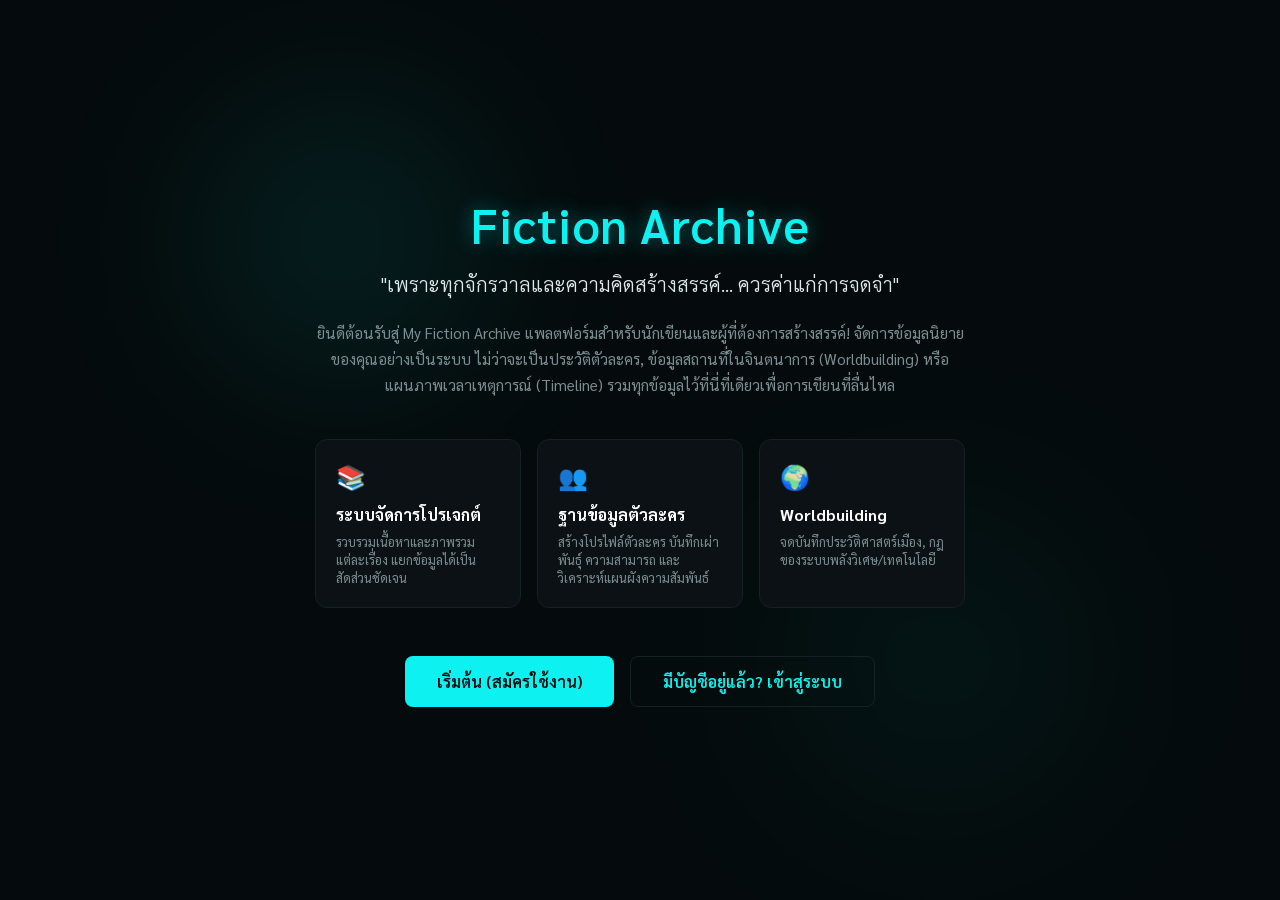
==== index.html @ 6396f3a5 "Add files via upload" ====
<!DOCTYPE html>
<html lang="th">
<head>
    <meta charset="UTF-8">
    <meta name="viewport" content="width=device-width, initial-scale=1.0">
    <title>Welcome to Fiction Archive</title>
    <!-- เรียกใช้สไตล์ของแอป -->
    <link rel="stylesheet" href="style.css">
    <link rel="stylesheet" href="style_welcome.css">
    <!-- นำเข้า Google Fonts -->
    <link rel="preconnect" href="https://fonts.googleapis.com">
    <link rel="preconnect" href="https://fonts.gstatic.com" crossorigin>
    <link href="https://fonts.googleapis.com/css2?family=Sarabun:wght@300;400;600&display=swap" rel="stylesheet">
    
</head>
<body>

    <div class="welcome-container">
        <div class="welcome-content">
            
            <!-- ส่วนแบรนด์และคำเปรย -->
            <h1 class="app-brand">Fiction Archive</h1>
            <p class="app-tagline">"เพราะทุกจักรวาลและความคิดสร้างสรรค์... ควรค่าแก่การจดจำ"</p>
            <p class="app-description">
                ยินดีต้อนรับสู่ My Fiction Archive แพลตฟอร์มสำหรับนักเขียนและผู้ที่ต้องการสร้างสรรค์! จัดการข้อมูลนิยายของคุณอย่างเป็นระบบ 
                ไม่ว่าจะเป็นประวัติตัวละคร, ข้อมูลสถานที่ในจินตนาการ (Worldbuilding) หรือแผนภาพเวลาเหตุการณ์ (Timeline) 
                รวมทุกข้อมูลไว้ที่นี่ที่เดียวเพื่อการเขียนที่ลื่นไหล
            </p>

            <!-- แสดงฟีเจอร์หลัก (3 คอลัมน์) -->
            <div class="features-showcase">
                <div class="feature-box">
                    <span class="feature-icon">📚</span>
                    <h3>ระบบจัดการโปรเจกต์</h3>
                    <p>รวบรวมเนื้อหาและภาพรวมแต่ละเรื่อง แยกข้อมูลได้เป็นสัดส่วนชัดเจน</p>
                </div>
                <div class="feature-box">
                    <span class="feature-icon">👥</span>
                    <h3>ฐานข้อมูลตัวละคร</h3>
                    <p>สร้างโปรไฟล์ตัวละคร บันทึกเผ่าพันธุ์ ความสามารถ และวิเคราะห์แผนผังความสัมพันธ์</p>
                </div>
                <div class="feature-box">
                    <span class="feature-icon">🌍</span>
                    <h3>Worldbuilding</h3>
                    <p>จดบันทึกประวัติศาสตร์เมือง, กฎของระบบพลังวิเศษ/เทคโนโลยี</p>
                </div>
            </div>

            <!-- กลุ่มปุ่มนำทางหลัก -->
            <div class="welcome-actions">
                <a href="register.html" class="btn-welcome btn-primary-neon">เริ่มต้น (สมัครใช้งาน)</a>
                <a href="login.html" class="btn-welcome btn-secondary-neon">มีบัญชีอยู่แล้ว? เข้าสู่ระบบ</a>
            </div>

        </div>
    </div>

</body>
</html>
---- style.css ----
/* --- CSS Reset & Base --- */
* {
    margin: 0;
    padding: 0;
    box-sizing: border-box;
}

body {
    font-family: 'Sarabun', sans-serif;
    background-color: #050b0c; /* สีดำโทนน้ำเงิน-เขียวเข้มลึกมาก เพื่อให้เข้ากับสีเรืองแสง */
    color: #b2c4c7; /* สีตัวอักษรเทาอมฟ้าอ่อน สบายตา */
    overflow-x: hidden;
}

/* --- Layout Container (3 Columns) --- */
.dashboard-container {
    display: grid;
    grid-template-columns: 260px 1fr 320px; 
    height: 100vh;
}

/* --- 1. Sidebar Navigation --- */
.sidebar {
    background-color: #0b1114; /* สีเทาเข้มโทนเย็น */
    color: #e0e9eb;
    display: flex;
    flex-direction: column;
    justify-content: space-between;
    padding: 24px;
    border-right: 1px solid #142126; /* เส้นขอบโทนเขียว-น้ำเงินเข้ม */
}

.sidebar-brand h2 {
    font-size: 1.4rem;
    font-weight: 600;
    color: #0EF1F1; /* สีฟ้าเรืองแสงหลักของแบรนด์ */
    text-shadow: 0 0 12px rgba(14, 241, 241, 0.5); /* เอฟเฟกต์เรืองแสงนีออน */
}

.sidebar-menu {
    display: flex;
    flex-direction: column;
    gap: 8px;
    margin-top: 40px;
    flex-grow: 1;
}

.menu-item {
    display: flex;
    align-items: center;
    gap: 12px;
    padding: 12px 16px;
    color: #657e85; /* สีเมนูปกติเทาหม่น */
    text-decoration: none;
    border-radius: 8px;
    transition: all 0.2s;
}

.menu-item:hover {
    background-color: #111e24;
    color: #0EF1F1; /* เปลี่ยนเป็นสีฟ้าเรืองแสงเมื่อ Hover */
}

.menu-item.active {
    background-color: rgba(14, 241, 241, 0.15); /* พื้นหลังเมนูแบบโปร่งแสงสีฟ้า */
    color: #0EF1F1;
    border-left: 4px solid #0EF1F1; /* เส้นขอบซ้ายเน้นเมนูที่ใช้งาน */
    font-weight: 600;
}

.sidebar-footer {
    border-top: 1px solid #142126;
    padding-top: 16px;
}

.user-profile {
    display: flex;
    align-items: center;
    gap: 12px;
}

.avatar {
    width: 40px;
    height: 40px;
    background-color: #0EF1F1; /* อวตารผู้ใช้สีฟ้าเรืองแสง */
    color: #050b0c; /* ตัวอักษรสีเข้มเพื่อตัดกัน */
    border-radius: 50%;
    display: flex;
    align-items: center;
    justify-content: center;
    font-weight: bold;
    box-shadow: 0 0 10px rgba(14, 241, 241, 0.3);
}

.username {
    display: block;
    font-size: 0.9rem;
    font-weight: 600;
    color: #ffffff;
}

.role {
    font-size: 0.75rem;
    color: #657e85;
}

/* --- 2. Main Content Area --- */
.main-content {
    background-color: #050b0c; 
    padding: 32px;
    overflow-y: auto;
}

.main-header {
    display: flex;
    justify-content: space-between;
    align-items: center;
    margin-bottom: 32px;
}

.search-bar input {
    width: 400px;
    padding: 10px 16px;
    background-color: #0b1114;
    border: 1px solid #142126;
    border-radius: 8px;
    outline: none;
    font-size: 0.9rem;
    color: #ffffff;
    transition: border 0.2s;
}

.search-bar input:focus {
    border-color: #0EF1F1; /* ขอบเปลี่ยนเป็นสีฟ้าเรืองแสงเมื่อโฟกัส */
    box-shadow: 0 0 8px rgba(14, 241, 241, 0.2);
}

.btn-create {
    background-color: #0EF1F1; /* ปุ่มสร้างหลักสีฟ้าเรืองแสง */
    color: #050b0c; /* อักษรด้านในสีเข้มเพื่อให้มองเห็นชัดเจน */
    border: none;
    padding: 10px 20px;
    border-radius: 8px;
    font-weight: 600;
    cursor: pointer;
    transition: background 0.2s, box-shadow 0.2s;
}

.btn-create:hover {
    background-color: #00d6d6; /* ดรอปความสว่างลงเล็กน้อยตอน Hover */
    box-shadow: 0 0 15px rgba(14, 241, 241, 0.5); /* เพิ่มความเรืองแสงสีฟ้ารอบปุ่ม */
}

.welcome-banner {
    background: linear-gradient(135deg, #0b1114, #050b0c); 
    border-left: 5px solid #0EF1F1; /* เส้นขอบแบนเนอร์สีฟ้าเรืองแสง */
    color: #ffffff;
    padding: 32px;
    border-radius: 16px;
    margin-bottom: 32px;
}

.welcome-banner h1 {
    font-size: 1.8rem;
    margin-bottom: 8px;
    color: #ffffff;
}

.welcome-banner p {
    font-size: 1rem;
    color: #7b8e91;
}

/* Projects Grid */
.section-header {
    display: flex;
    justify-content: space-between;
    align-items: center;
    margin-bottom: 16px;
}

.section-header h3 {
    color: #ffffff;
}

.link-more {
    color: #0EF1F1;
    text-decoration: none;
    font-size: 0.9rem;
}

.link-more:hover {
    text-decoration: underline;
}

.projects-grid {
    display: grid;
    grid-template-columns: repeat(auto-fill, minmax(280px, 1fr));
    gap: 24px;
}

.pc-project-card {
    background-color: #0b1114;
    border-radius: 12px;
    overflow: hidden;
    border: 1px solid #142126;
    transition: transform 0.2s, border-color 0.2s;
    cursor: pointer;
}

.pc-project-card:hover {
    transform: translateY(-4px);
    border-color: #0EF1F1; /* เมื่อเอาเมาส์จ่อ ขอบการ์ดจะเปลี่ยนเป็นสีฟ้าเรืองแสง */
    box-shadow: 0 4px 20px rgba(14, 241, 241, 0.1);
}

.card-cover {
    height: 120px;
}
/* ไล่เฉดสีหน้าปกให้เป็นโทนฟ้า-เขียวน้ำทะเลดาร์ก */
.card-cover.fantasy { background: linear-gradient(to bottom, #004d4d, #0b1114); }
.card-cover.drama { background: linear-gradient(to bottom, #002b3d, #0b1114); }

.card-body {
    padding: 16px;
}

.card-body h4 {
    font-size: 1.1rem;
    margin-bottom: 6px;
    color: #ffffff;
}

.card-body .desc {
    font-size: 0.85rem;
    color: #7b8e91;
    margin-bottom: 12px;
}

.card-footer {
    font-size: 0.75rem;
    color: #485b61;
    border-top: 1px solid #142126;
    padding-top: 8px;
}

/* --- 3. Right Panel Widgets --- */
.right-panel {
    background-color: #0b1114;
    border-left: 1px solid #142126;
    padding: 32px 24px;
    display: flex;
    flex-direction: column;
    gap: 24px;
    overflow-y: auto;
}

.widget h4 {
    font-size: 1rem;
    margin-bottom: 16px;
    color: #ffffff;
    border-bottom: 2px solid #142126;
    padding-bottom: 8px;
}

.stat-item {
    display: flex;
    justify-content: space-between;
    padding: 10px 0;
    border-bottom: 1px solid #142126;
    font-size: 0.9rem;
    color: #7b8e91;
}

.stat-value {
    font-weight: 600;
    color: #0EF1F1; /* ตัวเลขสถิติเน้นสีฟ้า #0EF1F1 เด่นชัด */
    text-shadow: 0 0 5px rgba(14, 241, 241, 0.3);
}

.activity-list {
    list-style: none;
    display: flex;
    flex-direction: column;
    gap: 12px;
    font-size: 0.85rem;
}

.activity-list li {
    line-height: 1.4;
    color: #7b8e91;
}
---- style_welcome.css ----
.welcome-container {
    display: flex;
    flex-direction: column;
    justify-content: center;
    align-items: center;
    min-height: 100vh;
    background-color: #050b0c;
    padding: 40px 20px;
    text-align: center;
    position: relative;
    overflow: hidden;
}

.welcome-container::before {
    content: '';
    position: absolute;
    width: 300px;
    height: 300px;
    background: rgba(14, 241, 241, 0.08);
    border-radius: 50%;
    filter: blur(80px);
    top: 10%;
    left: 15%;
    pointer-events: none;
}

.welcome-container::after {
    content: '';
    position: absolute;
    width: 300px;
    height: 300px;
    background: rgba(14, 241, 241, 0.05);
    border-radius: 50%;
    filter: blur(100px);
    bottom: 10%;
    right: 15%;
    pointer-events: none;
}

.welcome-content {
    max-width: 650px;
    z-index: 2;
}

.app-brand {
    font-size: 3rem;
    font-weight: 600;
    color: #0EF1F1;
    text-shadow: 0 0 20px rgba(14, 241, 241, 0.4);
    margin-bottom: 16px;
    letter-spacing: 1px;
}

.app-tagline {
    font-size: 1.25rem;
    color: #e0e9eb;
    margin-bottom: 24px;
    font-weight: 300;
}

.app-description {
    font-size: 0.95rem;
    color: #7b8e91;
    line-height: 1.7;
    margin-bottom: 40px;
}

/* กล่องแสดงฟีเจอร์หลัก (Features Highlight) */
.features-showcase {
    display: grid;
    grid-template-columns: repeat(3, 1fr);
    gap: 16px;
    margin-bottom: 48px;
    text-align: left;
}

.feature-box {
    background-color: #0b1114;
    border: 1px solid #142126;
    border-radius: 12px;
    padding: 20px;
    transition: transform 0.2s, border-color 0.2s;
}

.feature-box:hover {
    transform: translateY(-4px);
    border-color: #0EF1F1;
}

.feature-icon {
    font-size: 1.5rem;
    margin-bottom: 12px;
    display: inline-block;
}

.feature-box h3 {
    color: #ffffff;
    font-size: 1rem;
    margin-bottom: 8px;
}

.feature-box p {
    color: #7b8e91;
    font-size: 0.8rem;
    line-height: 1.4;
}

/* กลุ่มปุ่มเชื่อมโยง (Action Buttons) */
.welcome-actions {
    display: flex;
    justify-content: center;
    gap: 16px;
    flex-wrap: wrap;
}

.btn-welcome {
    padding: 14px 32px;
    font-size: 1rem;
    font-weight: 600;
    border-radius: 8px;
    cursor: pointer;
    text-decoration: none;
    transition: all 0.2s;
    display: inline-flex;
    align-items: center;
    justify-content: center;
}

/* ปุ่มหลัก สมัครสมาชิก (เด่นเรืองแสง) */
.btn-primary-neon {
    background-color: #0EF1F1;
    color: #050b0c;
    border: none;
}

.btn-primary-neon:hover {
    background-color: #00d6d6;
    box-shadow: 0 0 20px rgba(14, 241, 241, 0.6);
}

/* ปุ่มรอง เข้าสู่ระบบ */
.btn-secondary-neon {
    background-color: transparent;
    color: #0EF1F1;
    border: 1px solid #142126;
}

.btn-secondary-neon:hover {
    background-color: rgba(14, 241, 241, 0.1);
    border-color: #0EF1F1;
}

        /* สไตล์ Responsive สำหรับหน้าจอมือถือ */
@media (max-width: 600px) {
    .app-brand {
        font-size: 2.2rem;
    }
    .features-showcase {
        grid-template-columns: 1fr;
    }
    .welcome-actions {
        flex-direction: column;
        width: 100%;
    }
    .btn-welcome {
        width: 100%;
    }
}
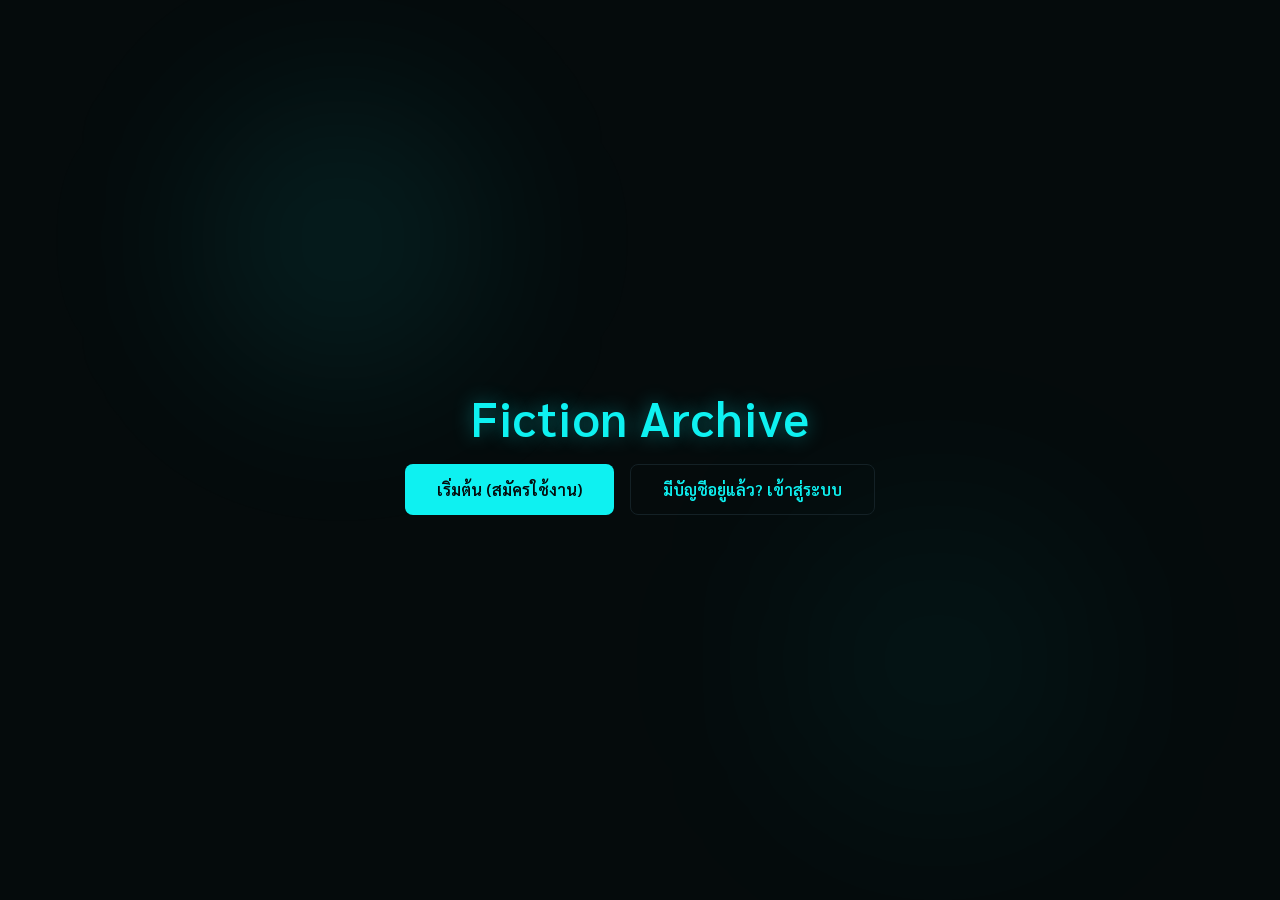
==== commit 1772917b: "Update index.html" ====
--- a/index.html
+++ b/index.html
@@ -5,8 +5,8 @@
     <meta name="viewport" content="width=device-width, initial-scale=1.0">
     <title>Welcome to Fiction Archive</title>
     <!-- เรียกใช้สไตล์ของแอป -->
-    <link rel="stylesheet" href="style.css">
-    <link rel="stylesheet" href="style_welcome.css">
+    <link rel="stylesheet" href="css/style.css">
+    <link rel="stylesheet" href="css/style_welcome.css">
     <!-- นำเข้า Google Fonts -->
     <link rel="preconnect" href="https://fonts.googleapis.com">
     <link rel="preconnect" href="https://fonts.gstatic.com" crossorigin>
@@ -19,32 +19,7 @@
         <div class="welcome-content">
             
             <!-- ส่วนแบรนด์และคำเปรย -->
-            <h1 class="app-brand">Fiction Archive</h1>
-            <p class="app-tagline">"เพราะทุกจักรวาลและความคิดสร้างสรรค์... ควรค่าแก่การจดจำ"</p>
-            <p class="app-description">
-                ยินดีต้อนรับสู่ My Fiction Archive แพลตฟอร์มสำหรับนักเขียนและผู้ที่ต้องการสร้างสรรค์! จัดการข้อมูลนิยายของคุณอย่างเป็นระบบ 
-                ไม่ว่าจะเป็นประวัติตัวละคร, ข้อมูลสถานที่ในจินตนาการ (Worldbuilding) หรือแผนภาพเวลาเหตุการณ์ (Timeline) 
-                รวมทุกข้อมูลไว้ที่นี่ที่เดียวเพื่อการเขียนที่ลื่นไหล
-            </p>
-
-            <!-- แสดงฟีเจอร์หลัก (3 คอลัมน์) -->
-            <div class="features-showcase">
-                <div class="feature-box">
-                    <span class="feature-icon">📚</span>
-                    <h3>ระบบจัดการโปรเจกต์</h3>
-                    <p>รวบรวมเนื้อหาและภาพรวมแต่ละเรื่อง แยกข้อมูลได้เป็นสัดส่วนชัดเจน</p>
-                </div>
-                <div class="feature-box">
-                    <span class="feature-icon">👥</span>
-                    <h3>ฐานข้อมูลตัวละคร</h3>
-                    <p>สร้างโปรไฟล์ตัวละคร บันทึกเผ่าพันธุ์ ความสามารถ และวิเคราะห์แผนผังความสัมพันธ์</p>
-                </div>
-                <div class="feature-box">
-                    <span class="feature-icon">🌍</span>
-                    <h3>Worldbuilding</h3>
-                    <p>จดบันทึกประวัติศาสตร์เมือง, กฎของระบบพลังวิเศษ/เทคโนโลยี</p>
-                </div>
-            </div>
+            <h1 class="app-brand">Fiction Archive</h1
 
             <!-- กลุ่มปุ่มนำทางหลัก -->
             <div class="welcome-actions">
@@ -56,4 +31,4 @@
     </div>
 
 </body>
-</html>+</html>
--- a/css/style.css
+++ b/css/style.css
@@ -0,0 +1,293 @@
+/* --- CSS Reset & Base --- */
+* {
+    margin: 0;
+    padding: 0;
+    box-sizing: border-box;
+}
+
+body {
+    font-family: 'Sarabun', sans-serif;
+    background-color: #050b0c; /* สีดำโทนน้ำเงิน-เขียวเข้มลึกมาก เพื่อให้เข้ากับสีเรืองแสง */
+    color: #b2c4c7; /* สีตัวอักษรเทาอมฟ้าอ่อน สบายตา */
+    overflow-x: hidden;
+}
+
+/* --- Layout Container (3 Columns) --- */
+.dashboard-container {
+    display: grid;
+    grid-template-columns: 260px 1fr 320px; 
+    height: 100vh;
+}
+
+/* --- 1. Sidebar Navigation --- */
+.sidebar {
+    background-color: #0b1114; /* สีเทาเข้มโทนเย็น */
+    color: #e0e9eb;
+    display: flex;
+    flex-direction: column;
+    justify-content: space-between;
+    padding: 24px;
+    border-right: 1px solid #142126; /* เส้นขอบโทนเขียว-น้ำเงินเข้ม */
+}
+
+.sidebar-brand h2 {
+    font-size: 1.4rem;
+    font-weight: 600;
+    color: #0EF1F1; /* สีฟ้าเรืองแสงหลักของแบรนด์ */
+    text-shadow: 0 0 12px rgba(14, 241, 241, 0.5); /* เอฟเฟกต์เรืองแสงนีออน */
+}
+
+.sidebar-menu {
+    display: flex;
+    flex-direction: column;
+    gap: 8px;
+    margin-top: 40px;
+    flex-grow: 1;
+}
+
+.menu-item {
+    display: flex;
+    align-items: center;
+    gap: 12px;
+    padding: 12px 16px;
+    color: #657e85; /* สีเมนูปกติเทาหม่น */
+    text-decoration: none;
+    border-radius: 8px;
+    transition: all 0.2s;
+}
+
+.menu-item:hover {
+    background-color: #111e24;
+    color: #0EF1F1; /* เปลี่ยนเป็นสีฟ้าเรืองแสงเมื่อ Hover */
+}
+
+.menu-item.active {
+    background-color: rgba(14, 241, 241, 0.15); /* พื้นหลังเมนูแบบโปร่งแสงสีฟ้า */
+    color: #0EF1F1;
+    border-left: 4px solid #0EF1F1; /* เส้นขอบซ้ายเน้นเมนูที่ใช้งาน */
+    font-weight: 600;
+}
+
+.sidebar-footer {
+    border-top: 1px solid #142126;
+    padding-top: 16px;
+}
+
+.user-profile {
+    display: flex;
+    align-items: center;
+    gap: 12px;
+}
+
+.avatar {
+    width: 40px;
+    height: 40px;
+    background-color: #0EF1F1; /* อวตารผู้ใช้สีฟ้าเรืองแสง */
+    color: #050b0c; /* ตัวอักษรสีเข้มเพื่อตัดกัน */
+    border-radius: 50%;
+    display: flex;
+    align-items: center;
+    justify-content: center;
+    font-weight: bold;
+    box-shadow: 0 0 10px rgba(14, 241, 241, 0.3);
+}
+
+.username {
+    display: block;
+    font-size: 0.9rem;
+    font-weight: 600;
+    color: #ffffff;
+}
+
+.role {
+    font-size: 0.75rem;
+    color: #657e85;
+}
+
+/* --- 2. Main Content Area --- */
+.main-content {
+    background-color: #050b0c; 
+    padding: 32px;
+    overflow-y: auto;
+}
+
+.main-header {
+    display: flex;
+    justify-content: space-between;
+    align-items: center;
+    margin-bottom: 32px;
+}
+
+.search-bar input {
+    width: 400px;
+    padding: 10px 16px;
+    background-color: #0b1114;
+    border: 1px solid #142126;
+    border-radius: 8px;
+    outline: none;
+    font-size: 0.9rem;
+    color: #ffffff;
+    transition: border 0.2s;
+}
+
+.search-bar input:focus {
+    border-color: #0EF1F1; /* ขอบเปลี่ยนเป็นสีฟ้าเรืองแสงเมื่อโฟกัส */
+    box-shadow: 0 0 8px rgba(14, 241, 241, 0.2);
+}
+
+.btn-create {
+    background-color: #0EF1F1; /* ปุ่มสร้างหลักสีฟ้าเรืองแสง */
+    color: #050b0c; /* อักษรด้านในสีเข้มเพื่อให้มองเห็นชัดเจน */
+    border: none;
+    padding: 10px 20px;
+    border-radius: 8px;
+    font-weight: 600;
+    cursor: pointer;
+    transition: background 0.2s, box-shadow 0.2s;
+}
+
+.btn-create:hover {
+    background-color: #00d6d6; /* ดรอปความสว่างลงเล็กน้อยตอน Hover */
+    box-shadow: 0 0 15px rgba(14, 241, 241, 0.5); /* เพิ่มความเรืองแสงสีฟ้ารอบปุ่ม */
+}
+
+.welcome-banner {
+    background: linear-gradient(135deg, #0b1114, #050b0c); 
+    border-left: 5px solid #0EF1F1; /* เส้นขอบแบนเนอร์สีฟ้าเรืองแสง */
+    color: #ffffff;
+    padding: 32px;
+    border-radius: 16px;
+    margin-bottom: 32px;
+}
+
+.welcome-banner h1 {
+    font-size: 1.8rem;
+    margin-bottom: 8px;
+    color: #ffffff;
+}
+
+.welcome-banner p {
+    font-size: 1rem;
+    color: #7b8e91;
+}
+
+/* Projects Grid */
+.section-header {
+    display: flex;
+    justify-content: space-between;
+    align-items: center;
+    margin-bottom: 16px;
+}
+
+.section-header h3 {
+    color: #ffffff;
+}
+
+.link-more {
+    color: #0EF1F1;
+    text-decoration: none;
+    font-size: 0.9rem;
+}
+
+.link-more:hover {
+    text-decoration: underline;
+}
+
+.projects-grid {
+    display: grid;
+    grid-template-columns: repeat(auto-fill, minmax(280px, 1fr));
+    gap: 24px;
+}
+
+.pc-project-card {
+    background-color: #0b1114;
+    border-radius: 12px;
+    overflow: hidden;
+    border: 1px solid #142126;
+    transition: transform 0.2s, border-color 0.2s;
+    cursor: pointer;
+}
+
+.pc-project-card:hover {
+    transform: translateY(-4px);
+    border-color: #0EF1F1; /* เมื่อเอาเมาส์จ่อ ขอบการ์ดจะเปลี่ยนเป็นสีฟ้าเรืองแสง */
+    box-shadow: 0 4px 20px rgba(14, 241, 241, 0.1);
+}
+
+.card-cover {
+    height: 120px;
+}
+/* ไล่เฉดสีหน้าปกให้เป็นโทนฟ้า-เขียวน้ำทะเลดาร์ก */
+.card-cover.fantasy { background: linear-gradient(to bottom, #004d4d, #0b1114); }
+.card-cover.drama { background: linear-gradient(to bottom, #002b3d, #0b1114); }
+
+.card-body {
+    padding: 16px;
+}
+
+.card-body h4 {
+    font-size: 1.1rem;
+    margin-bottom: 6px;
+    color: #ffffff;
+}
+
+.card-body .desc {
+    font-size: 0.85rem;
+    color: #7b8e91;
+    margin-bottom: 12px;
+}
+
+.card-footer {
+    font-size: 0.75rem;
+    color: #485b61;
+    border-top: 1px solid #142126;
+    padding-top: 8px;
+}
+
+/* --- 3. Right Panel Widgets --- */
+.right-panel {
+    background-color: #0b1114;
+    border-left: 1px solid #142126;
+    padding: 32px 24px;
+    display: flex;
+    flex-direction: column;
+    gap: 24px;
+    overflow-y: auto;
+}
+
+.widget h4 {
+    font-size: 1rem;
+    margin-bottom: 16px;
+    color: #ffffff;
+    border-bottom: 2px solid #142126;
+    padding-bottom: 8px;
+}
+
+.stat-item {
+    display: flex;
+    justify-content: space-between;
+    padding: 10px 0;
+    border-bottom: 1px solid #142126;
+    font-size: 0.9rem;
+    color: #7b8e91;
+}
+
+.stat-value {
+    font-weight: 600;
+    color: #0EF1F1; /* ตัวเลขสถิติเน้นสีฟ้า #0EF1F1 เด่นชัด */
+    text-shadow: 0 0 5px rgba(14, 241, 241, 0.3);
+}
+
+.activity-list {
+    list-style: none;
+    display: flex;
+    flex-direction: column;
+    gap: 12px;
+    font-size: 0.85rem;
+}
+
+.activity-list li {
+    line-height: 1.4;
+    color: #7b8e91;
+}
+
--- a/css/style_welcome.css
+++ b/css/style_welcome.css
@@ -0,0 +1,169 @@
+
+.welcome-container {
+    display: flex;
+    flex-direction: column;
+    justify-content: center;
+    align-items: center;
+    min-height: 100vh;
+    background-color: #050b0c;
+    padding: 40px 20px;
+    text-align: center;
+    position: relative;
+    overflow: hidden;
+}
+
+.welcome-container::before {
+    content: '';
+    position: absolute;
+    width: 300px;
+    height: 300px;
+    background: rgba(14, 241, 241, 0.08);
+    border-radius: 50%;
+    filter: blur(80px);
+    top: 10%;
+    left: 15%;
+    pointer-events: none;
+}
+
+.welcome-container::after {
+    content: '';
+    position: absolute;
+    width: 300px;
+    height: 300px;
+    background: rgba(14, 241, 241, 0.05);
+    border-radius: 50%;
+    filter: blur(100px);
+    bottom: 10%;
+    right: 15%;
+    pointer-events: none;
+}
+
+.welcome-content {
+    max-width: 650px;
+    z-index: 2;
+}
+
+.app-brand {
+    font-size: 3rem;
+    font-weight: 600;
+    color: #0EF1F1;
+    text-shadow: 0 0 20px rgba(14, 241, 241, 0.4);
+    margin-bottom: 16px;
+    letter-spacing: 1px;
+}
+
+.app-tagline {
+    font-size: 1.25rem;
+    color: #e0e9eb;
+    margin-bottom: 24px;
+    font-weight: 300;
+}
+
+.app-description {
+    font-size: 0.95rem;
+    color: #7b8e91;
+    line-height: 1.7;
+    margin-bottom: 40px;
+}
+
+/* กล่องแสดงฟีเจอร์หลัก (Features Highlight) */
+.features-showcase {
+    display: grid;
+    grid-template-columns: repeat(3, 1fr);
+    gap: 16px;
+    margin-bottom: 48px;
+    text-align: left;
+}
+
+.feature-box {
+    background-color: #0b1114;
+    border: 1px solid #142126;
+    border-radius: 12px;
+    padding: 20px;
+    transition: transform 0.2s, border-color 0.2s;
+}
+
+.feature-box:hover {
+    transform: translateY(-4px);
+    border-color: #0EF1F1;
+}
+
+.feature-icon {
+    font-size: 1.5rem;
+    margin-bottom: 12px;
+    display: inline-block;
+}
+
+.feature-box h3 {
+    color: #ffffff;
+    font-size: 1rem;
+    margin-bottom: 8px;
+}
+
+.feature-box p {
+    color: #7b8e91;
+    font-size: 0.8rem;
+    line-height: 1.4;
+}
+
+/* กลุ่มปุ่มเชื่อมโยง (Action Buttons) */
+.welcome-actions {
+    display: flex;
+    justify-content: center;
+    gap: 16px;
+    flex-wrap: wrap;
+}
+
+.btn-welcome {
+    padding: 14px 32px;
+    font-size: 1rem;
+    font-weight: 600;
+    border-radius: 8px;
+    cursor: pointer;
+    text-decoration: none;
+    transition: all 0.2s;
+    display: inline-flex;
+    align-items: center;
+    justify-content: center;
+}
+
+/* ปุ่มหลัก สมัครสมาชิก (เด่นเรืองแสง) */
+.btn-primary-neon {
+    background-color: #0EF1F1;
+    color: #050b0c;
+    border: none;
+}
+
+.btn-primary-neon:hover {
+    background-color: #00d6d6;
+    box-shadow: 0 0 20px rgba(14, 241, 241, 0.6);
+}
+
+/* ปุ่มรอง เข้าสู่ระบบ */
+.btn-secondary-neon {
+    background-color: transparent;
+    color: #0EF1F1;
+    border: 1px solid #142126;
+}
+
+.btn-secondary-neon:hover {
+    background-color: rgba(14, 241, 241, 0.1);
+    border-color: #0EF1F1;
+}
+
+        /* สไตล์ Responsive สำหรับหน้าจอมือถือ */
+@media (max-width: 600px) {
+    .app-brand {
+        font-size: 2.2rem;
+    }
+    .features-showcase {
+        grid-template-columns: 1fr;
+    }
+    .welcome-actions {
+        flex-direction: column;
+        width: 100%;
+    }
+    .btn-welcome {
+        width: 100%;
+    }
+}
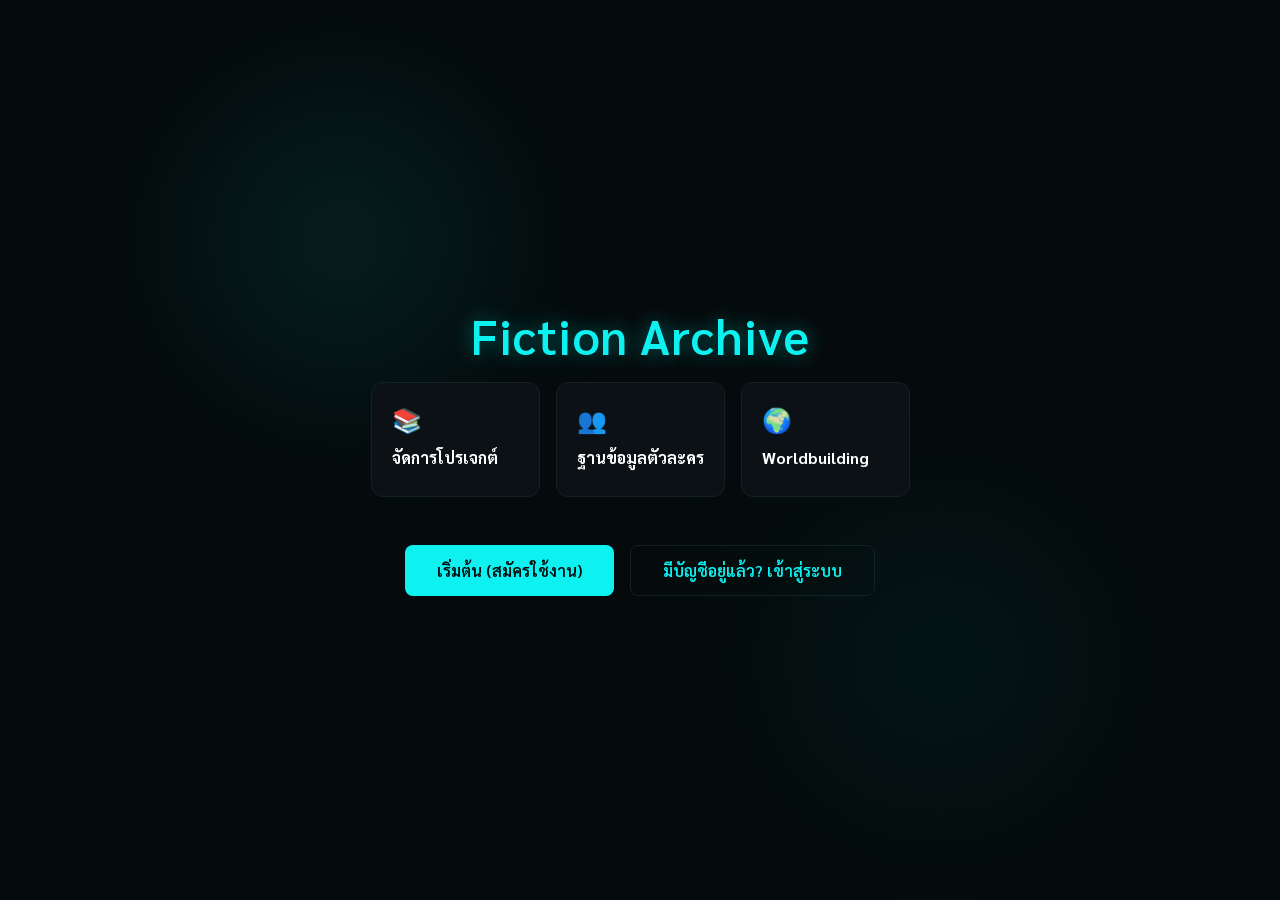
==== commit c345338c: "Update index.html" ====
--- a/index.html
+++ b/index.html
@@ -14,12 +14,27 @@
     
 </head>
 <body>
-
     <div class="welcome-container">
         <div class="welcome-content">
             
             <!-- ส่วนแบรนด์และคำเปรย -->
             <h1 class="app-brand">Fiction Archive</h1
+
+                        <!-- แสดงฟีเจอร์หลัก (3 คอลัมน์) -->
+            <div class="features-showcase">
+                <div class="feature-box">
+                    <span class="feature-icon">📚</span>
+                    <h3>จัดการโปรเจกต์</h3>
+                </div>
+                <div class="feature-box">
+                    <span class="feature-icon">👥</span>
+                    <h3>ฐานข้อมูลตัวละคร</h3>
+                </div>
+                <div class="feature-box">
+                    <span class="feature-icon">🌍</span>
+                    <h3>Worldbuilding</h3>
+                </div>
+            </div>
 
             <!-- กลุ่มปุ่มนำทางหลัก -->
             <div class="welcome-actions">
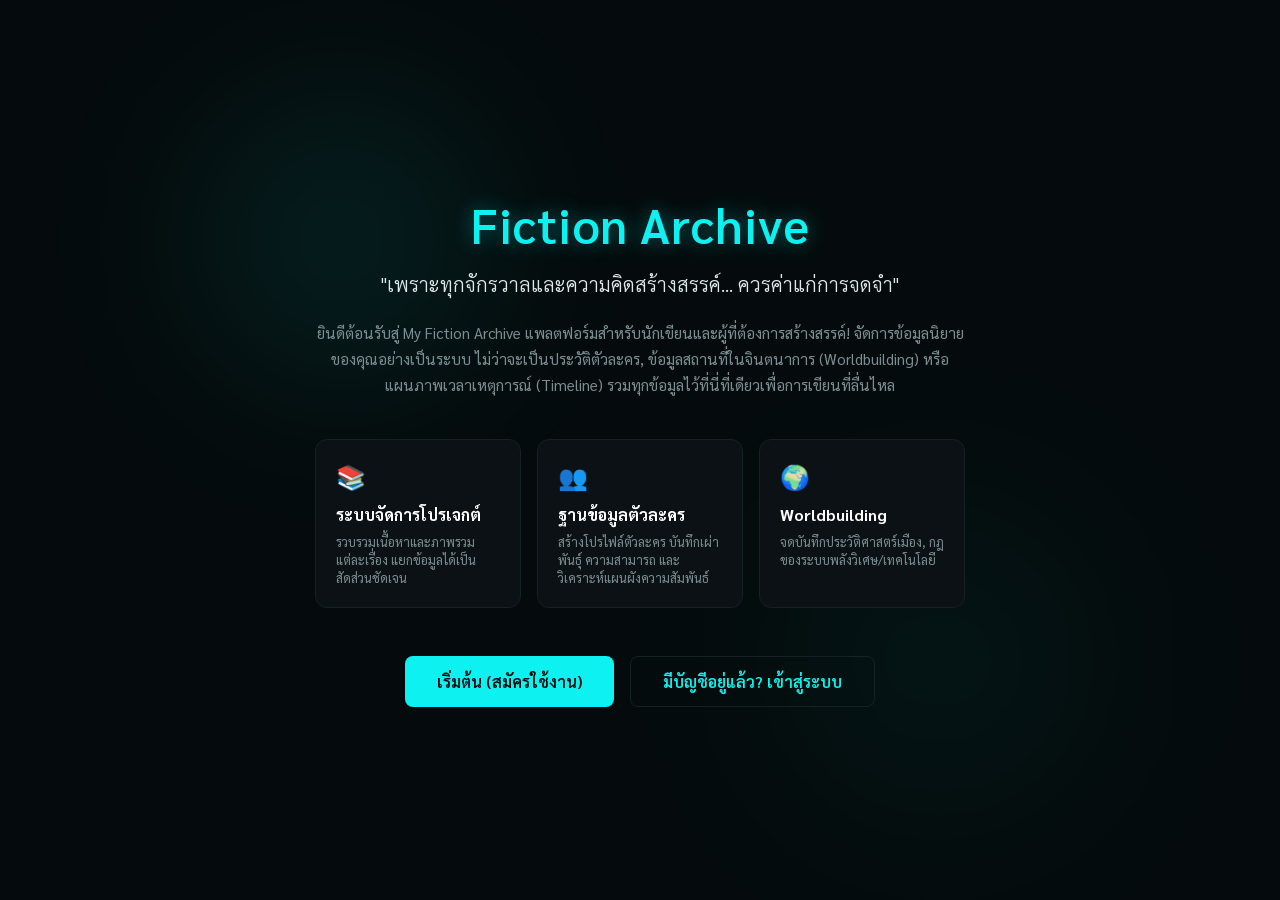
==== commit d61083e1: "1" ====
--- a/index.html
+++ b/index.html
@@ -14,25 +14,35 @@
     
 </head>
 <body>
+
     <div class="welcome-container">
         <div class="welcome-content">
             
             <!-- ส่วนแบรนด์และคำเปรย -->
-            <h1 class="app-brand">Fiction Archive</h1
+            <h1 class="app-brand">Fiction Archive</h1>
+            <p class="app-tagline">"เพราะทุกจักรวาลและความคิดสร้างสรรค์... ควรค่าแก่การจดจำ"</p>
+            <p class="app-description">
+                ยินดีต้อนรับสู่ My Fiction Archive แพลตฟอร์มสำหรับนักเขียนและผู้ที่ต้องการสร้างสรรค์! จัดการข้อมูลนิยายของคุณอย่างเป็นระบบ 
+                ไม่ว่าจะเป็นประวัติตัวละคร, ข้อมูลสถานที่ในจินตนาการ (Worldbuilding) หรือแผนภาพเวลาเหตุการณ์ (Timeline) 
+                รวมทุกข้อมูลไว้ที่นี่ที่เดียวเพื่อการเขียนที่ลื่นไหล
+            </p>
 
-                        <!-- แสดงฟีเจอร์หลัก (3 คอลัมน์) -->
+            <!-- แสดงฟีเจอร์หลัก (3 คอลัมน์) -->
             <div class="features-showcase">
                 <div class="feature-box">
                     <span class="feature-icon">📚</span>
-                    <h3>จัดการโปรเจกต์</h3>
+                    <h3>ระบบจัดการโปรเจกต์</h3>
+                    <p>รวบรวมเนื้อหาและภาพรวมแต่ละเรื่อง แยกข้อมูลได้เป็นสัดส่วนชัดเจน</p>
                 </div>
                 <div class="feature-box">
                     <span class="feature-icon">👥</span>
                     <h3>ฐานข้อมูลตัวละคร</h3>
+                    <p>สร้างโปรไฟล์ตัวละคร บันทึกเผ่าพันธุ์ ความสามารถ และวิเคราะห์แผนผังความสัมพันธ์</p>
                 </div>
                 <div class="feature-box">
                     <span class="feature-icon">🌍</span>
                     <h3>Worldbuilding</h3>
+                    <p>จดบันทึกประวัติศาสตร์เมือง, กฎของระบบพลังวิเศษ/เทคโนโลยี</p>
                 </div>
             </div>
 
@@ -46,4 +56,4 @@
     </div>
 
 </body>
-</html>
+</html>
